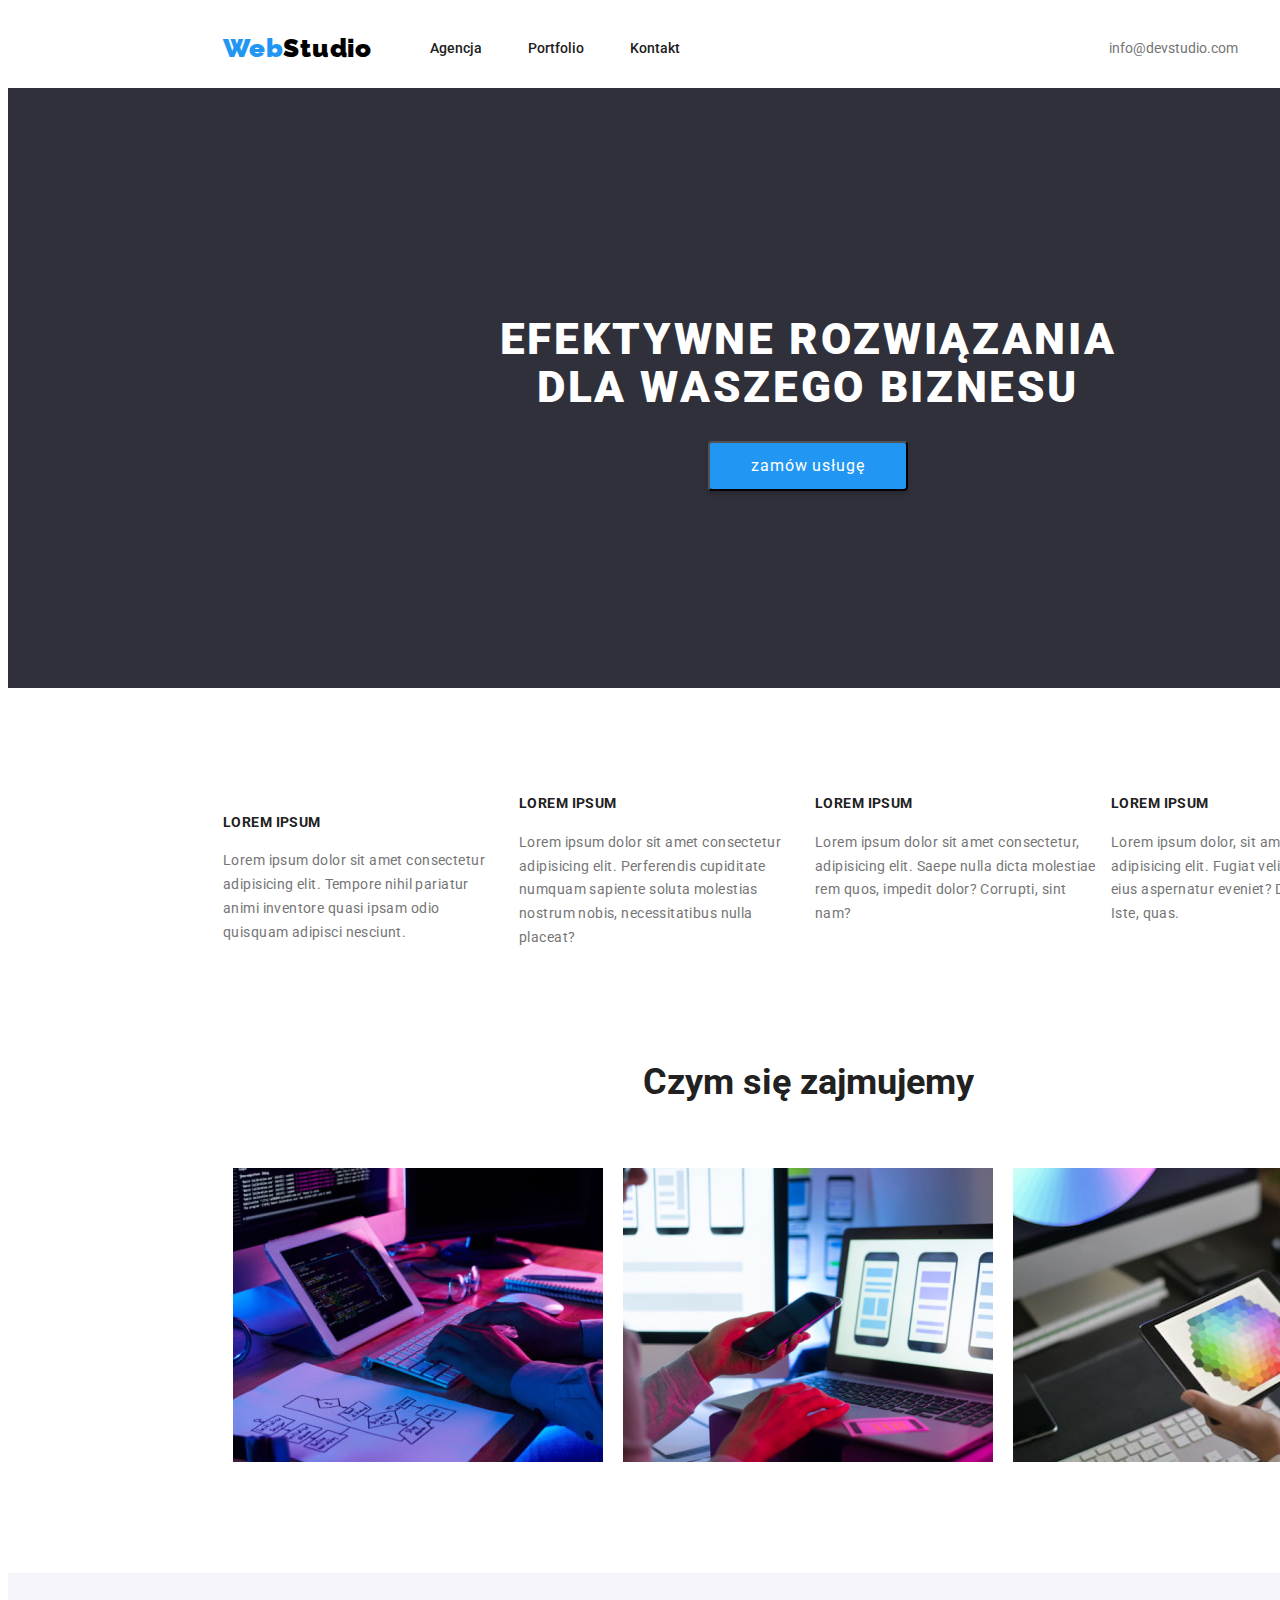
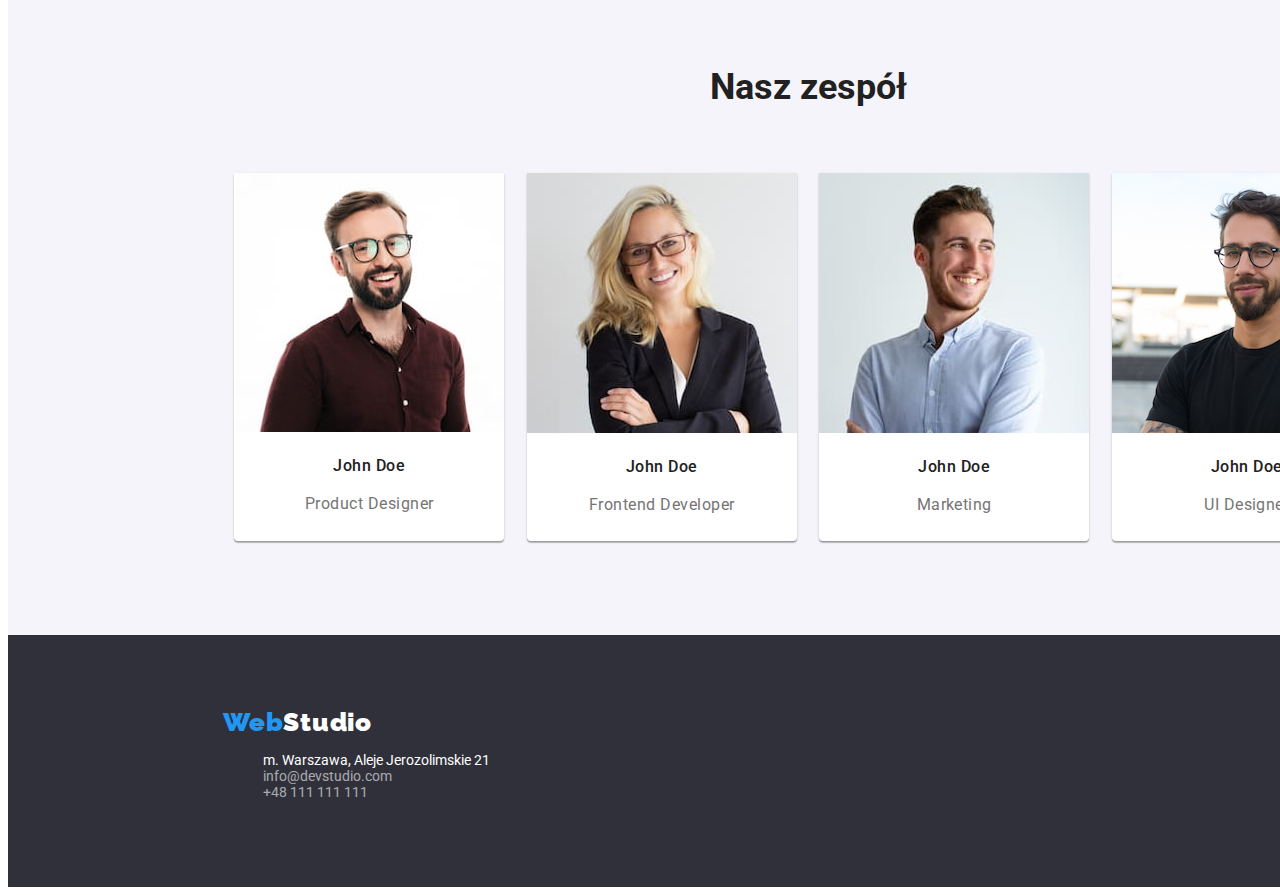
==== index.html @ 0442f5bb "add paddings, container & section class" ====
<!DOCTYPE html>
<html lang="pl">
	<head>
		<meta charset="UTF-8" />
		<meta http-equiv="X-UA-Compatible" content="IE=edge" />
		<meta name="viewport" content="width=device-width, initial-scale=1.0" />
		<link rel="preconnect" href="https://fonts.googleapis.com" />
		<link rel="preconnect" href="https://fonts.gstatic.com" crossorigin />
		<link
			href="https://fonts.googleapis.com/css2?family=Raleway:wght@700&display=swap"
			rel="stylesheet"
		/>
		<link rel="preconnect" href="https://fonts.googleapis.com" />
		<link rel="preconnect" href="https://fonts.gstatic.com" crossorigin />
		<link
			href="https://fonts.googleapis.com/css2?family=Raleway:wght@700&family=Roboto:wght@400;500;900&display=swap"
			rel="stylesheet"
		/>
		<link rel="stylesheet" href="./css/styles.css" />
		<title>Studio</title>
	</head>
	<body>
		<header class="header">
			<div class="container">
				<a class="logo logo__top" href="./index.html"
					><b><span class="logo__item">Web</span>Studio</b></a
				>
				<nav>
					<ul class="navigation__sites">
						<li>
							<a class="navigation__item" href="./index.html" title="Agencja"
								>Agencja</a
							>
						</li>
						<li>
							<a
								class="navigation__item"
								href="./portfolio.html"
								title="Portfolio"
								>Portfolio</a
							>
						</li>
						<li>
							<a class="navigation__item" href="./index.html" title="Kontakt"
								>Kontakt</a
							>
						</li>
					</ul>
				</nav>
				<ul class="address__top">
					<li>
						<a
							class="top__item"
							href="mailto:info@devstudio.com"
							target="_blank"
							rel="noreferrer nofollow noopener"
							>info@devstudio.com</a
						>
					</li>
					<li>
						<a class="top__item" href="tel:+48111111111">+48 111 111 111</a>
					</li>
				</ul>
			</div>
		</header>
		<main class="main">
			<div class="main__title">
				<section class="title__container container">
					<h1 class="main__text">
						EFEKTYWNE ROZWIĄZANIA <br />
						DLA WASZEGO BIZNESU
					</h1>
					<form>
						<button class="button main__button" type="button">
							zamów usługę
						</button>
					</form>
				</section>
			</div>
			<section class="assets">
				<div class="assets__container container">
					<ul class="assets__list">
						<li class="asset__item">
							<h4 class="title__asset">LOREM IPSUM</h4>
							<p class="text__item">
								Lorem ipsum dolor sit amet consectetur adipisicing elit. Tempore
								nihil pariatur animi inventore quasi ipsam odio quisquam
								adipisci nesciunt.
							</p>
						</li>
						<li class="asset__item">
							<h4 class="title__asset">LOREM IPSUM</h4>
							<p class="text__item">
								Lorem ipsum dolor sit amet consectetur adipisicing elit.
								Perferendis cupiditate numquam sapiente soluta molestias nostrum
								nobis, necessitatibus nulla placeat?
							</p>
						</li>
						<li class="asset__item">
							<h4 class="title__asset">LOREM IPSUM</h4>
							<p class="text__item">
								Lorem ipsum dolor sit amet consectetur, adipisicing elit. Saepe
								nulla dicta molestiae rem quos, impedit dolor? Corrupti, sint
								nam?
							</p>
						</li>
						<li class="asset__item">
							<h4 class="title__asset">LOREM IPSUM</h4>
							<p class="text__item">
								Lorem ipsum dolor, sit amet consectetur adipisicing elit. Fugiat
								velit minima debitis, eius aspernatur eveniet? Dicta, explicabo!
								Iste, quas.
							</p>
						</li>
					</ul>
				</div>
			</section>
			<section class="about_work">
				<div class="about_work__container container">
					<h2 class="section__title">Czym się zajmujemy</h2>
					<ul class="about_work__list">
						<li class="photo">
							<img
								class="about_work__photo"
								src="./images/computer.jpg"
								alt="computer"
								width="370"
								height="294"
							/>
						</li>
						<li>
							<img
								class="about_work__photo"
								src="./images/laptop.jpg"
								alt="laptop"
								width="370"
								height="294"
							/>
						</li>
						<li>
							<img
								class="about_work__photo"
								src="./images/tablet.jpg"
								alt="tablet"
								width="370"
								height="294"
							/>
						</li>
					</ul>
				</div>
			</section>
			<section class="team">
				<div class="team__container container">
					<h2 class="section__title">Nasz zespół</h2>
					<ul class="team__list">
						<li class="team__item">
							<img
								class="team__photo"
								src="./images/John_Doe_Product_Manager.jpg"
								alt="John Doe"
							/>
							<p class="team__name">John Doe</p>
							<p class="team__profession">Product Designer</p>
						</li>
						<li class="team__item">
							<img
								class="team__photo"
								src="./images/John_Doe_Frontend_Developer.jpg"
								alt="John Doe"
							/>
							<p class="team__name">John Doe</p>
							<p class="team__profession">Frontend Developer</p>
						</li>
						<li class="team__item">
							<img
								class="team__photo"
								src="./images/John_Doe_Marketing.jpg"
								alt="John Doe"
							/>
							<p class="team__name">John Doe</p>
							<p class="team__profession">Marketing</p>
						</li>
						<li class="team__item">
							<img
								class="team__photo"
								src="./images/John_Doe_UI_Designer.jpg"
								alt="John Doe"
							/>
							<p class="team__name">John Doe</p>
							<p class="team__profession">UI Designer</p>
						</li>
					</ul>
				</div>
			</section>
		</main>
		<footer class="footer">
			<div class="container">
				<a class="logo logo__bottom" href="https://www.devstudio.com"
					><b><span class="logo__item">Web</span>Studio</b></a
				>
				<address>
					<ul class="contact__list">
						<li class="address__item">m. Warszawa, Aleje Jerozolimskie 21</li>
						<li>
							<a
								class="bottom__item"
								href="mailto:info@devstudio.com"
								target="_blank"
								rel="noreferrer nofollow noopener"
							>
								info@devstudio.com</a
							>
						</li>
						<li>
							<a class="bottom__item" href="tel:+48111111111"
								>+48 111 111 111</a
							>
						</li>
					</ul>
				</address>
			</div>
		</footer>
	</body>
</html>
---- css/styles.css ----
/* global border-box */

*,
*::before,
*::after {
    box-sizing: border-box;
}

/* global styles */

:root {
    --background-hover: #2196F3;
    --background-dark: #2F303A;
    --background-color: #FFF;
    --color-primary: #212121;
    --color-text: #757575;
    --color-hover: #2196F3;
    --color-second: #FFF;
}

body {
    font-family: 'Roboto', 'Raleway', sans-serif;
    font-size: 14px;
    font-weight: 400;
    color: var(--color-primary);
    width: 1600px;
}

.container {
    width: 1200px;
    padding: 0 15px;
} 

.section {
    padding: 0 0 94px 0;
} */

/* header */

.header {
    background-color: var(--background-color);
    border-bottom: 1px solid #ECECEC;
}

.header .container {
    display: flex;
    align-items: center;
    justify-content: space-between;
    margin: 0 auto;
    width: 1200px;
    height: 80px;
    
}

.logo {
    display: flex;
    justify-content: start;
    font-family: 'Raleway';
    font-style: normal;
    text-decoration: none;
    font-weight: 700;
    font-size: 26px;
    line-height: 31px;
    letter-spacing: 0.03em;
}

.logo__item {
    color: var(--color-hover);
}

.logo__top {
    color: #000;
}

.navigation__sites {
    list-style-type: none;
    display: flex;
    flex-direction: row;
    gap: 46px;
    padding: 0;
}

.navigation__item {
    text-decoration: none;
    color: var(--color-primary);
    font-weight: 500;
}

.navigation__item:hover,
.navigation__item:focus {
    color: var(--color-hover);
} 

.address__top {
    display: flex;
    justify-content: end;
    list-style-type: none;
    gap: 50px;
    margin-left: 371px;
    padding: 0;
} 

.top__item {
    color: var(--color-text);
    text-decoration: none;
    
}

.top__item:hover,
.top__item:focus {
    color: var(--color-hover);
}

/* main  - title */

.main__title {
    background-color: var(--background-dark);
    margin-bottom: 94px;
}

.title__container {
    display: flex;
    align-items: center;
    justify-content: center;
    flex-direction: column;
    text-align: center;
    margin: 0 auto;
    height: 600px;
    width: 1200px;
}

.main__text {
    
    text-align: center;
    text-transform: uppercase;
    color: var(--color-second);
    font-size: 44px;
    line-height: 1.1;
    font-weight: 900;
    letter-spacing: 0.06em;
}

.button {
    width: 200px;
    height: 50px;
    background-color: var(--background-hover);
    box-shadow: 0px 4px 4px rgba(0, 0, 0, 0.15);
    border-radius: 4px;
}

.main__button {
    color: var(--color-second);
    font-family:'Roboto';
    font-style: normal;
    text-align: center;
    align-items: center;
    font-size: 16px;
    letter-spacing: 0.06em;
}

/* main - assets */

.assets {
    background-color: var(--background-color);
    margin-bottom: 94px;
    
}

.assets__container {
    display: flex;
    width: 1200px;
    justify-content: space-between;
    margin: 0 auto;
}

.assets__list {
    list-style-type: none;
    line-height: 1.6;
    column-count: 4;
    padding-left: 0;
}

.title__asset {
    font-weight: 700;
    font-size: 14px;
    letter-spacing: 0.03em;
    line-height: 1.14;
}

.text__item {
    color: var(--color-text);
    line-height: 1.71;
    letter-spacing: 0.03em;
    
}


/* main - about our work */

.about_work {
    background-color: var(--background-color);
    margin-bottom: 94px;
}

.about_work__container {
    display: flex;
    flex-direction: column;
    justify-content: center;
    width: 1200px;
    margin: 0 auto;
}

.section__title {
    font-size: 36px;
    font-weight: 700;
    line-height: 1.16;
    text-align: center;
    margin: 0 auto;
    padding-bottom: 50px;
}

.about_work__list {
    list-style-type: none;
    display: flex;
    justify-content: space-around;
    padding-left: 0;
}

/* our team */

.team {
    background-color: #F5F4FA;
}

.team__container {
    padding-top: 94px;
    display: flex;
    flex-direction: column;
    justify-content: center;
    width: 1200px;
    margin: 0 auto;
}
.team__list {
    list-style-type: none;
    display: flex;
    justify-content: space-around;
    padding-left: 0;
    margin-bottom: 94px;
}

.team__item {
    height: 368px;
    width: 270px;
    line-height: 1.6;
    font-size: 16px;
    margin: 0 auto;
    background-color: #fff;
    box-shadow: 0px 1px 3px rgba(0, 0, 0, 0.12),
                0px 1px 1px rgba(0, 0, 0, 0.14),
                0px 2px 1px rgba(0, 0, 0, 0.2);
    border-radius: 0px 0px 4px 4px;
}

.team__name {
    text-align: center;
    font-weight: 500;
    line-height: 1.1875;
    letter-spacing: 0.03em;
}

.team__profession {
    color: var(--color-text);
    text-align: center;
    letter-spacing: 00.03em;
    
}

/* PORTFOLIO SITE*/

/* menu buttons */

.menu__list {
    list-style-type: none;
    display: flex;
    justify-content: center;
    text-align: center;
}

.btn__item {
    font-family: 'Roboto';
    font-style: normal;
    font-size: 16px;
    font-weight: 500;
    cursor: pointer;
    border: none;
    border-radius: 4px;
    letter-spacing: 0.03em;
    padding: 6px 22px;;
}

.btn__item:hover,
.btn__item:focus {
    color: var(--color-second);
    background-color: var(--background-hover);
}

.sites__list {
    list-style-type: none;
}

.title__box .title__name {
    font-size: 18px;
    line-height: 36px;
    font-weight: 700;
    letter-spacing: 0.06em;
}

.title__box .title__site {
    color: var(--color-text);
    font-size: 16px;
    line-height: 30px;
}

.title__box--color:hover, .title__box--color:focus {
    color: var(--color-hover);
}

/* footer */

.footer {
    background-color: var(--background-dark);
}

.footer .container {
    display: flex;
    flex-direction: column;
    justify-content: center;
    align-items: start;
    width: 1200px;
    height: 252px;
    margin: 0 auto;

}

.logo__bottom {
    color: var(--color-second);
}

.contact__list {
    font-style: normal;
    list-style-type: none;
    justify-content: flex-start;
}

.address__item {
    color: var(--color-second);
    text-decoration: none;
    cursor: pointer;
    gap: 9px;
}

.bottom__item {
    color: rgba(255, 255, 255, 0.6);
    text-decoration: none;
    margin: 0 auto;
}

.address__item:hover,
.address__item:focus,
.bottom__item:hover,
.bottom__item:focus {
    color: var(--color-hover);
}
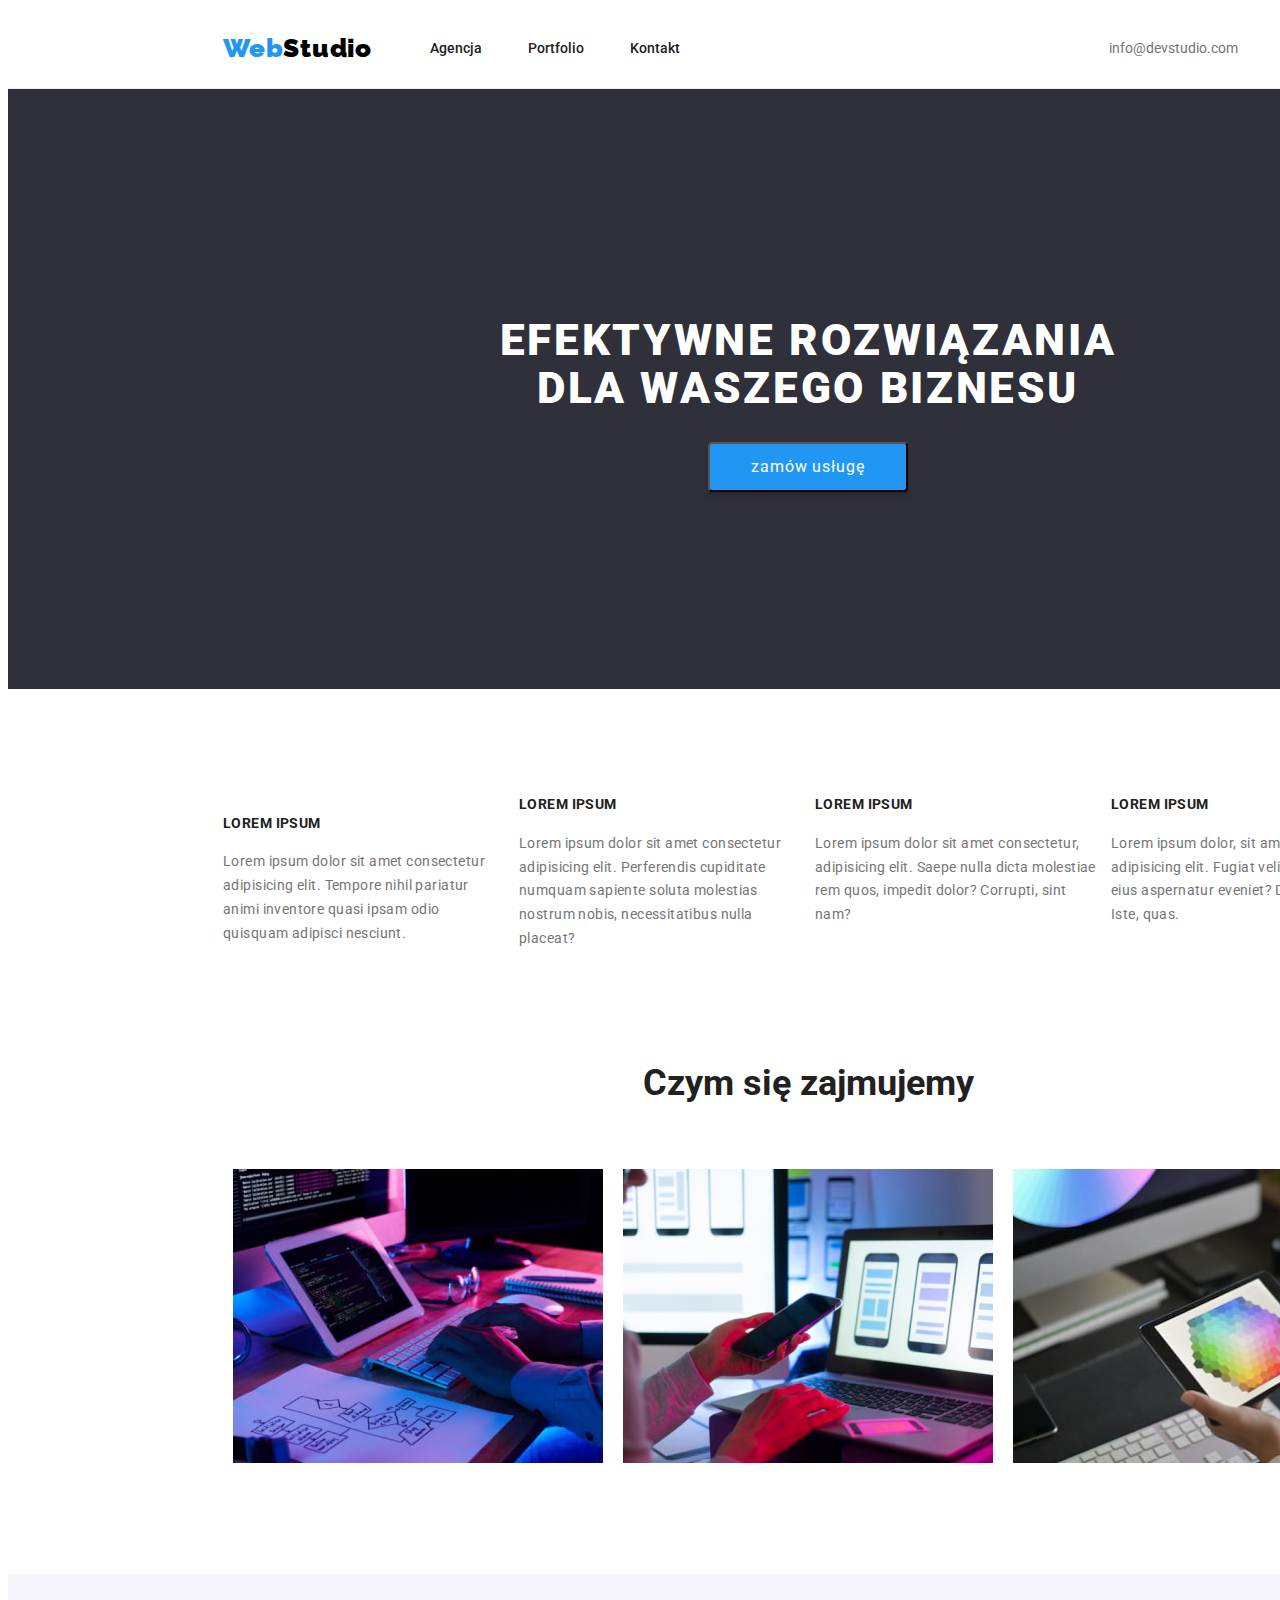
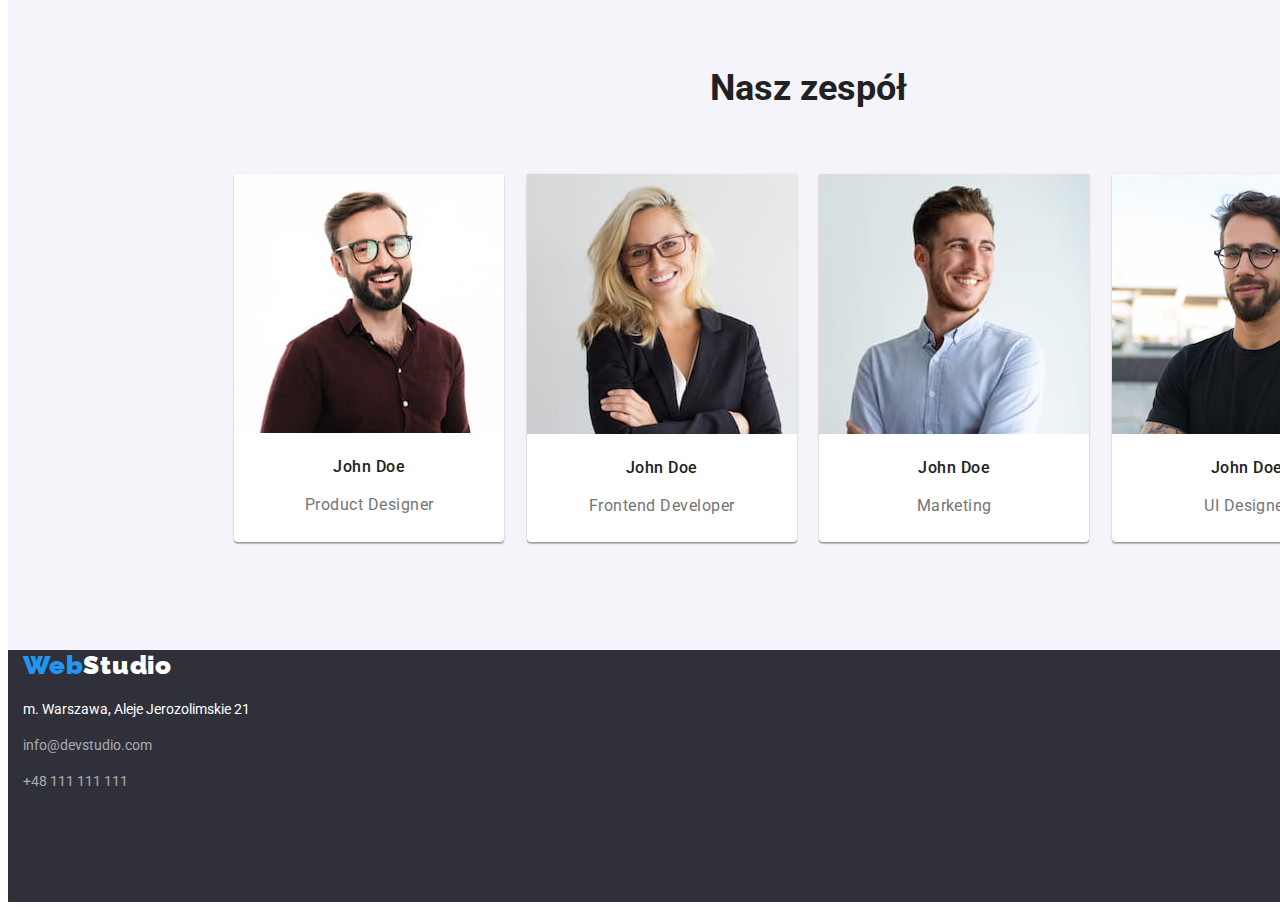
==== commit b6cf51d4: "add grid, changed classes" ====
--- a/index.html
+++ b/index.html
@@ -77,7 +77,7 @@
 					</form>
 				</section>
 			</div>
-			<section class="assets">
+			<section class="assets section">
 				<div class="assets__container container">
 					<ul class="assets__list">
 						<li class="asset__item">
@@ -115,7 +115,7 @@
 					</ul>
 				</div>
 			</section>
-			<section class="about_work">
+			<section class="about_work section">
 				<div class="about_work__container container">
 					<h2 class="section__title">Czym się zajmujemy</h2>
 					<ul class="about_work__list">
@@ -149,7 +149,7 @@
 					</ul>
 				</div>
 			</section>
-			<section class="team">
+			<section class="team section">
 				<div class="team__container container">
 					<h2 class="section__title">Nasz zespół</h2>
 					<ul class="team__list">
@@ -201,9 +201,9 @@
 				<address>
 					<ul class="contact__list">
 						<li class="address__item">m. Warszawa, Aleje Jerozolimskie 21</li>
-						<li>
+						<li class="bottom__item">
 							<a
-								class="bottom__item"
+								class="address__link"
 								href="mailto:info@devstudio.com"
 								target="_blank"
 								rel="noreferrer nofollow noopener"
@@ -211,8 +211,8 @@
 								info@devstudio.com</a
 							>
 						</li>
-						<li>
-							<a class="bottom__item" href="tel:+48111111111"
+						<li class="bottom__item">
+							<a class="address__link" href="tel:+48111111111"
 								>+48 111 111 111</a
 							>
 						</li>
--- a/css/styles.css
+++ b/css/styles.css
@@ -26,14 +26,16 @@
     width: 1600px;
 }
 
+/* global helping class */
+
 .container {
     width: 1200px;
     padding: 0 15px;
 } 
 
 .section {
-    padding: 0 0 94px 0;
-} */
+    padding: 94px 0;
+} 
 
 /* header */
 
@@ -47,7 +49,6 @@
     align-items: center;
     justify-content: space-between;
     margin: 0 auto;
-    width: 1200px;
     height: 80px;
     
 }
@@ -115,7 +116,6 @@
 
 .main__title {
     background-color: var(--background-dark);
-    margin-bottom: 94px;
 }
 
 .title__container {
@@ -162,13 +162,11 @@
 
 .assets {
     background-color: var(--background-color);
-    margin-bottom: 94px;
-    
+    padding-bottom: 0;
 }
 
 .assets__container {
     display: flex;
-    width: 1200px;
     justify-content: space-between;
     margin: 0 auto;
 }
@@ -199,7 +197,6 @@
 
 .about_work {
     background-color: var(--background-color);
-    margin-bottom: 94px;
 }
 
 .about_work__container {
@@ -233,11 +230,9 @@
 }
 
 .team__container {
-    padding-top: 94px;
     display: flex;
     flex-direction: column;
     justify-content: center;
-    width: 1200px;
     margin: 0 auto;
 }
 .team__list {
@@ -245,7 +240,6 @@
     display: flex;
     justify-content: space-around;
     padding-left: 0;
-    margin-bottom: 94px;
 }
 
 .team__item {
@@ -279,11 +273,17 @@
 
 /* menu buttons */
 
+.button__box,
+.photo__box { 
+    margin: 0 auto;
+}
+
 .menu__list {
     list-style-type: none;
     display: flex;
+    text-align: center;
     justify-content: center;
-    text-align: center;
+    align-items: center;
 }
 
 .btn__item {
@@ -295,7 +295,8 @@
     border: none;
     border-radius: 4px;
     letter-spacing: 0.03em;
-    padding: 6px 22px;;
+    padding: 6px 22px;
+    margin:8px
 }
 
 .btn__item:hover,
@@ -304,21 +305,45 @@
     background-color: var(--background-hover);
 }
 
+/* photo box */
+
 .sites__list {
     list-style-type: none;
+    margin: 0;
+    padding: 50px 0 0 0;
+    display: grid;
+    gap: 30px;
+    grid-template-columns: auto auto auto;
+    
+}
+
+.main__portfolio {
+    margin: 0;
+    background: var(--background-color);
+    border: 1px solid #EEEEEE;
+}
+
+.title__box {
+    padding: 20px 24px;
+}
+
+.title__name, 
+.title__site {
+    margin: 0 auto;
 }
 
 .title__box .title__name {
     font-size: 18px;
-    line-height: 36px;
+    line-height: 2;
     font-weight: 700;
     letter-spacing: 0.06em;
+    
 }
 
 .title__box .title__site {
     color: var(--color-text);
     font-size: 16px;
-    line-height: 30px;
+    line-height: 1.875;
 }
 
 .title__box--color:hover, .title__box--color:focus {
@@ -329,17 +354,7 @@
 
 .footer {
     background-color: var(--background-dark);
-}
-
-.footer .container {
-    display: flex;
-    flex-direction: column;
-    justify-content: center;
-    align-items: start;
-    width: 1200px;
     height: 252px;
-    margin: 0 auto;
-
 }
 
 .logo__bottom {
@@ -349,25 +364,28 @@
 .contact__list {
     font-style: normal;
     list-style-type: none;
-    justify-content: flex-start;
+    padding: 20px 0 60px 0;
+    margin: 0;
 }
 
 .address__item {
     color: var(--color-second);
     text-decoration: none;
     cursor: pointer;
-    gap: 9px;
 }
 
 .bottom__item {
+    padding: 20px 0 0 0;
+}
+.address__link {
     color: rgba(255, 255, 255, 0.6);
     text-decoration: none;
-    margin: 0 auto;
-}
-
-.address__item:hover,
-.address__item:focus,
-.bottom__item:hover,
-.bottom__item:focus {
-    color: var(--color-hover);
-}
+    
+}
+
+.address__link:hover,
+.address__link:focus,
+.bottom__link:hover,
+.bottom__link:focus {
+    color: var(--color-hover);
+}
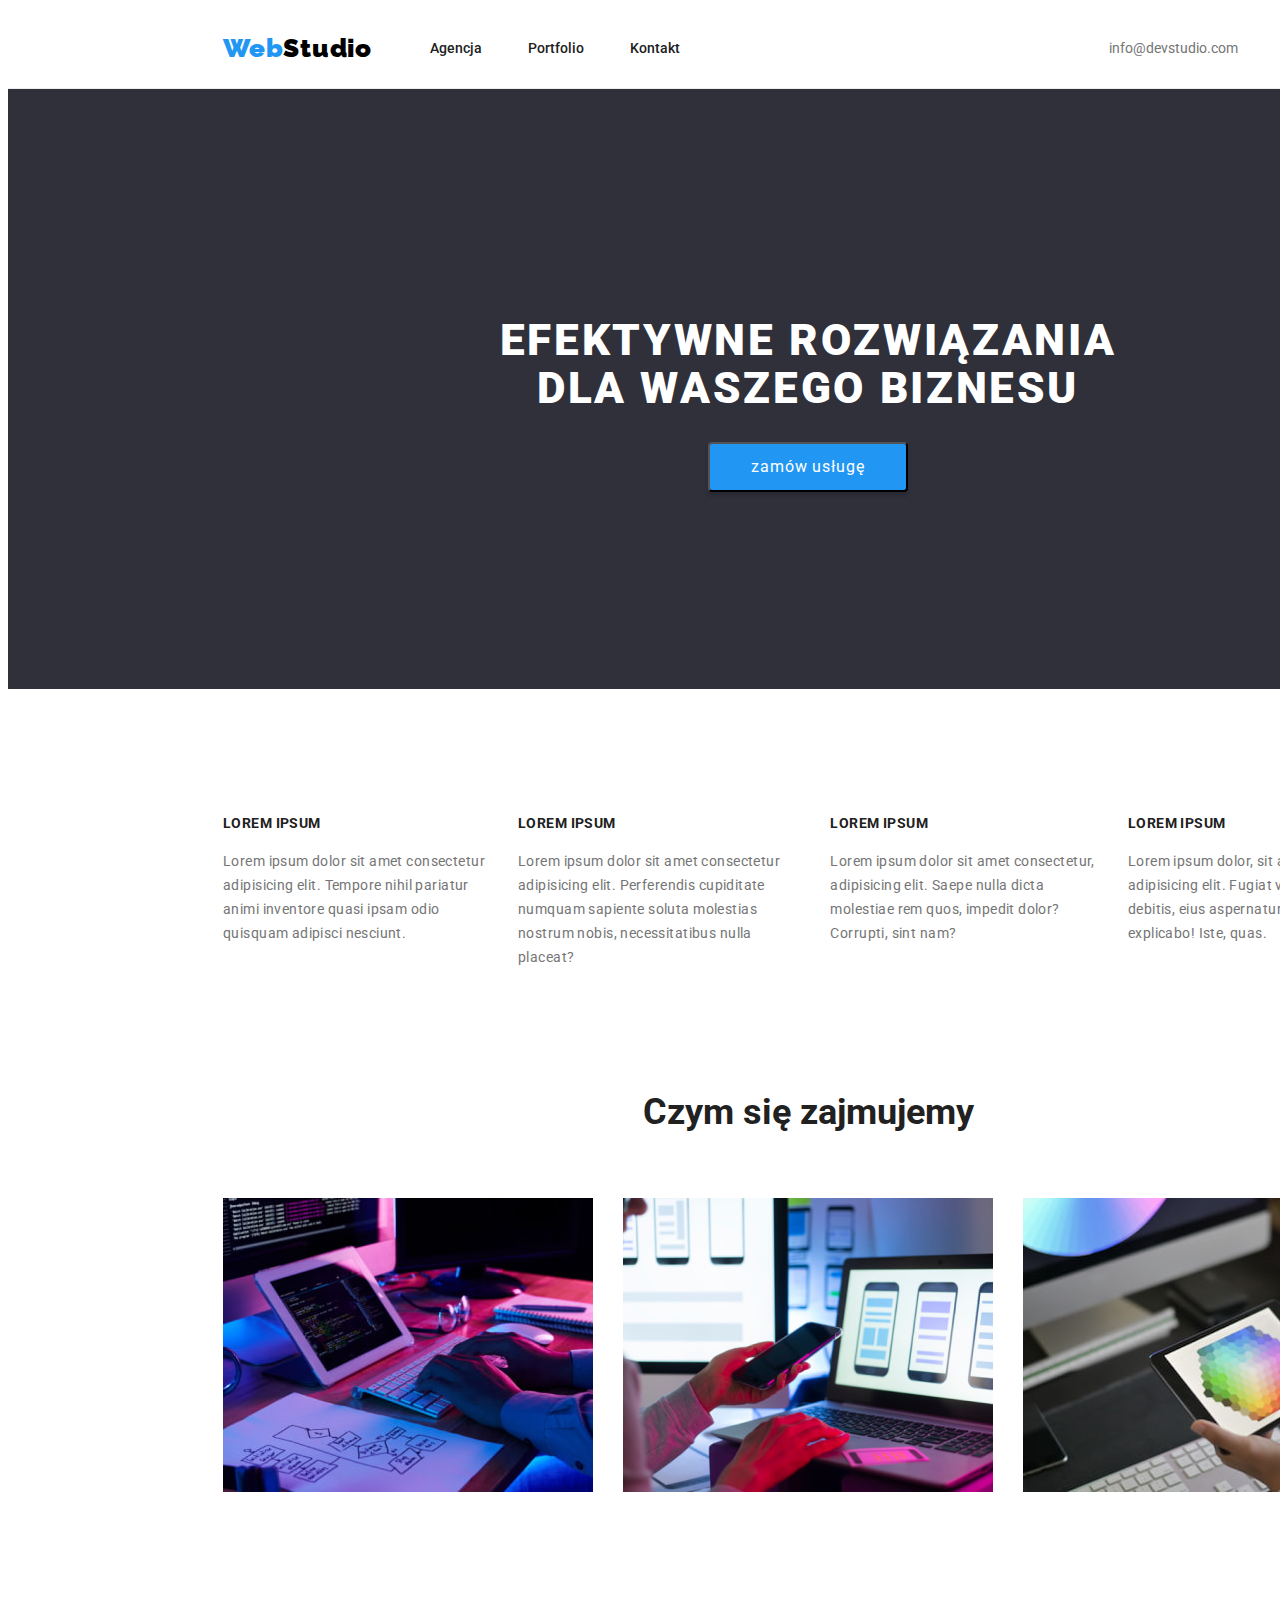
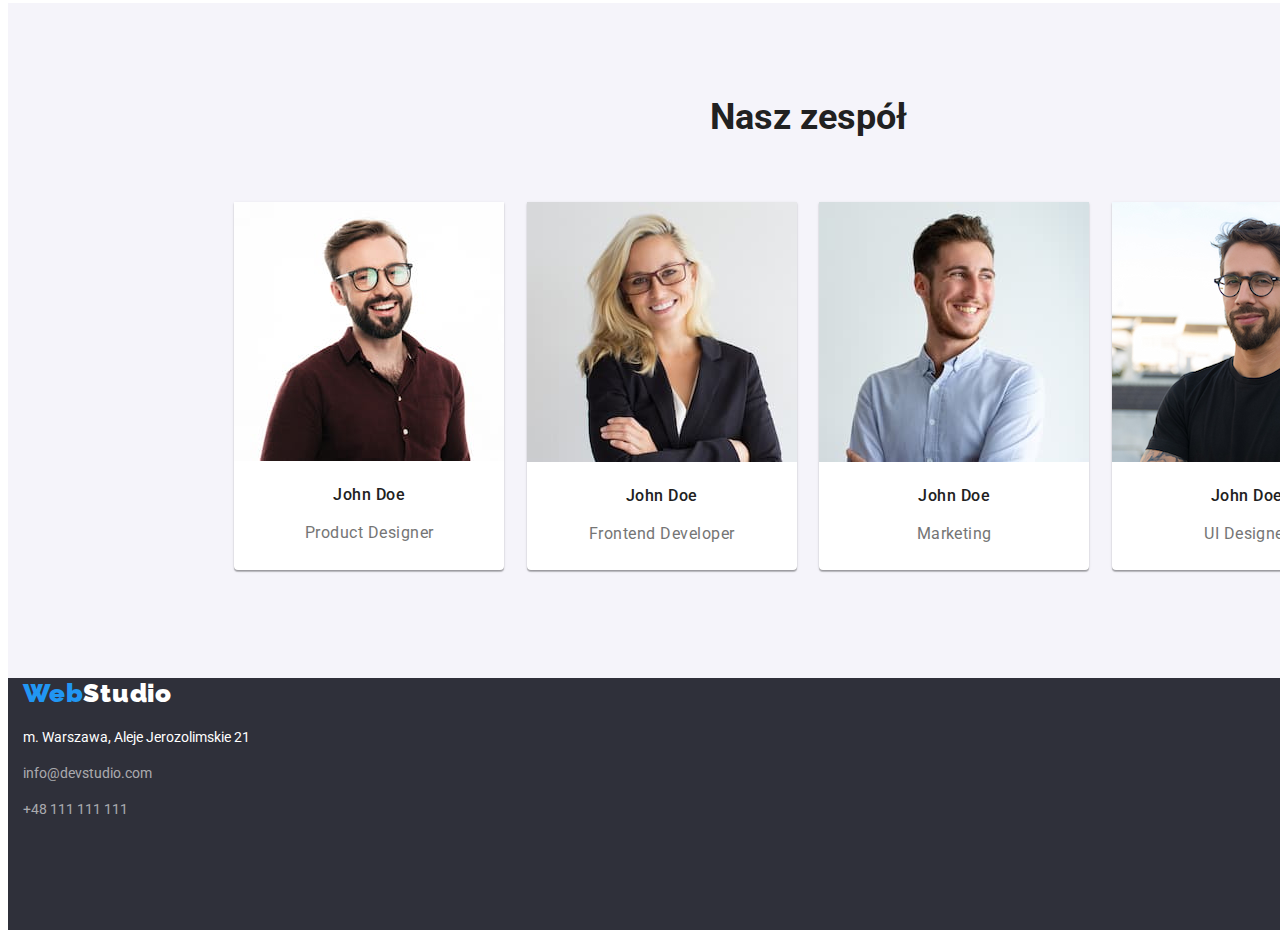
==== commit 81e483d9: "add flex and grid, classes" ====
--- a/index.html
+++ b/index.html
@@ -116,7 +116,7 @@
 				</div>
 			</section>
 			<section class="about_work section">
-				<div class="about_work__container container">
+				<div class="about_work__box container">
 					<h2 class="section__title">Czym się zajmujemy</h2>
 					<ul class="about_work__list">
 						<li class="photo">
--- a/css/styles.css
+++ b/css/styles.css
@@ -172,9 +172,11 @@
 }
 
 .assets__list {
-    list-style-type: none;
+    display: grid;
+    grid-template-columns: auto auto auto auto;
+    list-style-type: none;
+    gap: 30px;
     line-height: 1.6;
-    column-count: 4;
     padding-left: 0;
 }
 
@@ -199,11 +201,10 @@
     background-color: var(--background-color);
 }
 
-.about_work__container {
+.about_work__box {
     display: flex;
     flex-direction: column;
     justify-content: center;
-    width: 1200px;
     margin: 0 auto;
 }
 
@@ -218,9 +219,12 @@
 
 .about_work__list {
     list-style-type: none;
-    display: flex;
-    justify-content: space-around;
+    /* display: flex;
+    justify-content: space-around; */
     padding-left: 0;
+    display: grid;
+    grid-template-columns: auto auto auto;
+    gap: 30px;
 }
 
 /* our team */
@@ -357,6 +361,10 @@
     height: 252px;
 }
 
+.contact__box {
+    padding: 60px 0;
+}
+
 .logo__bottom {
     color: var(--color-second);
 }
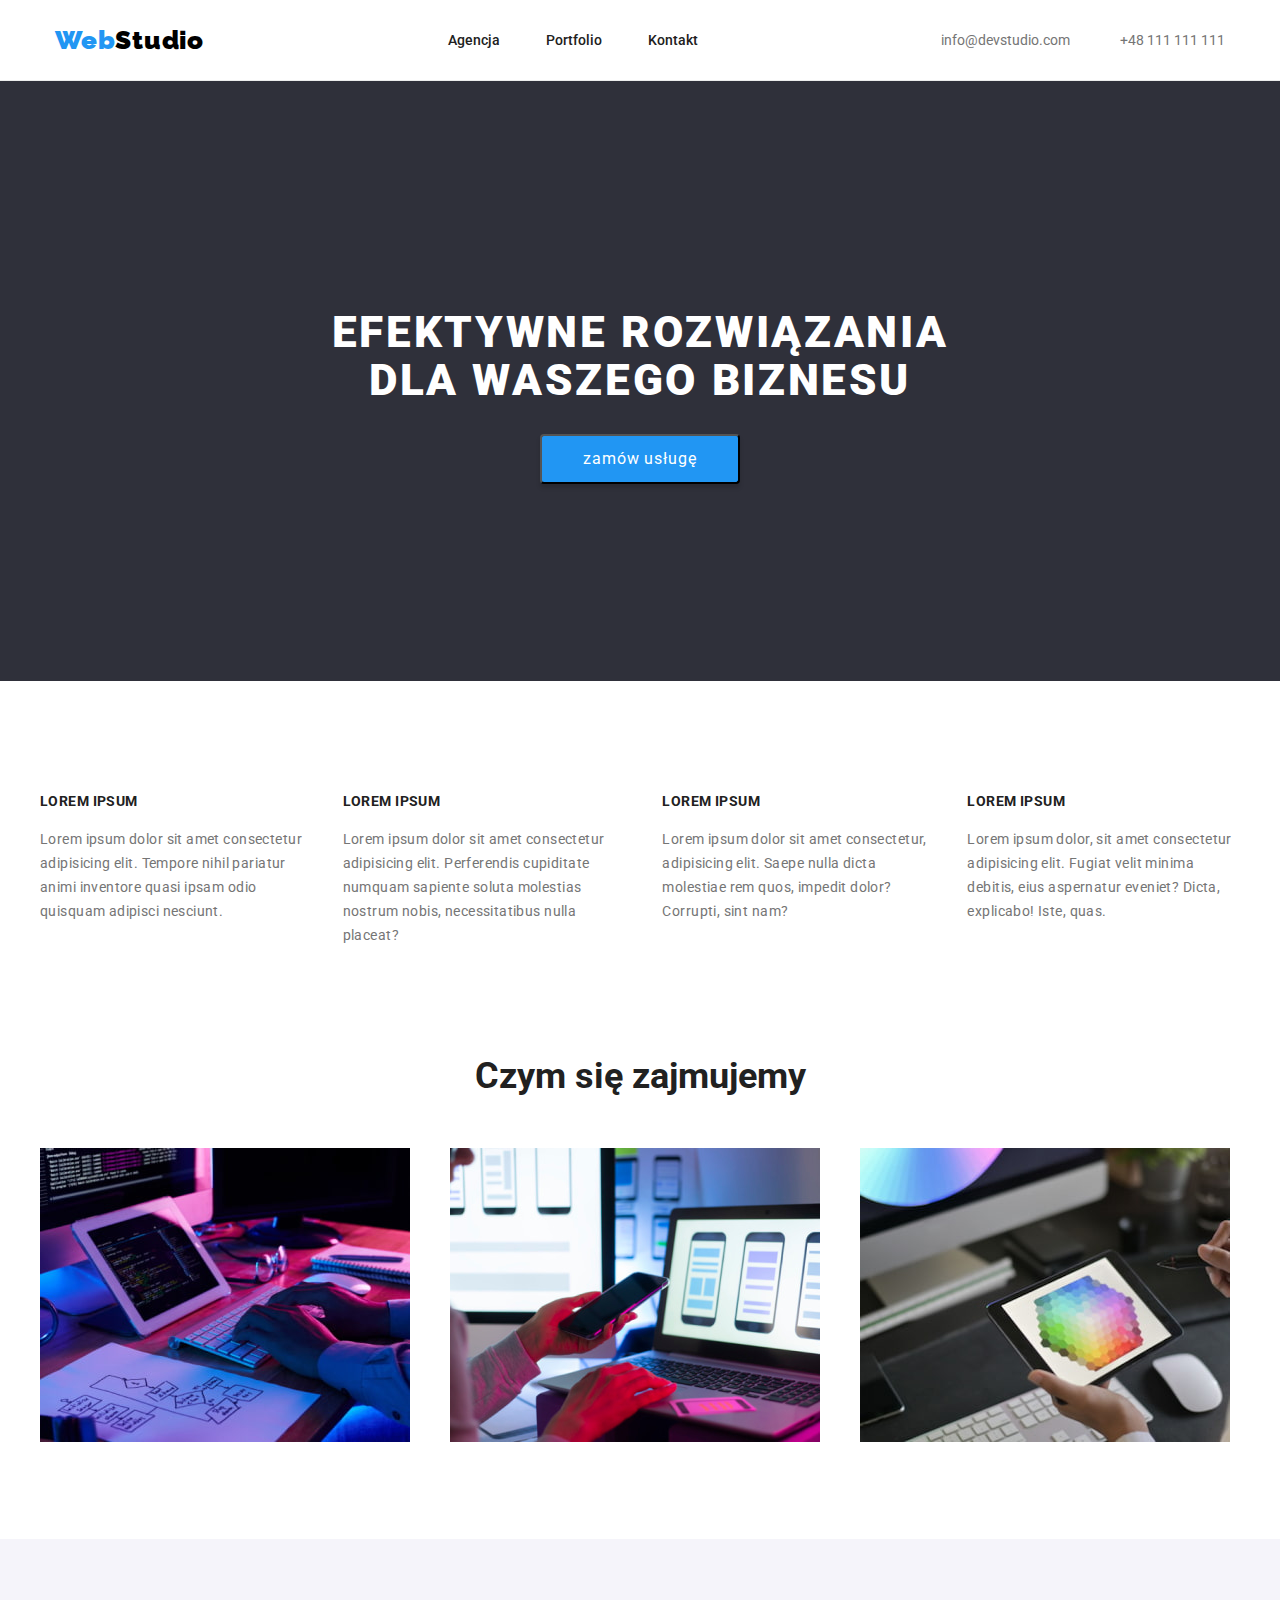
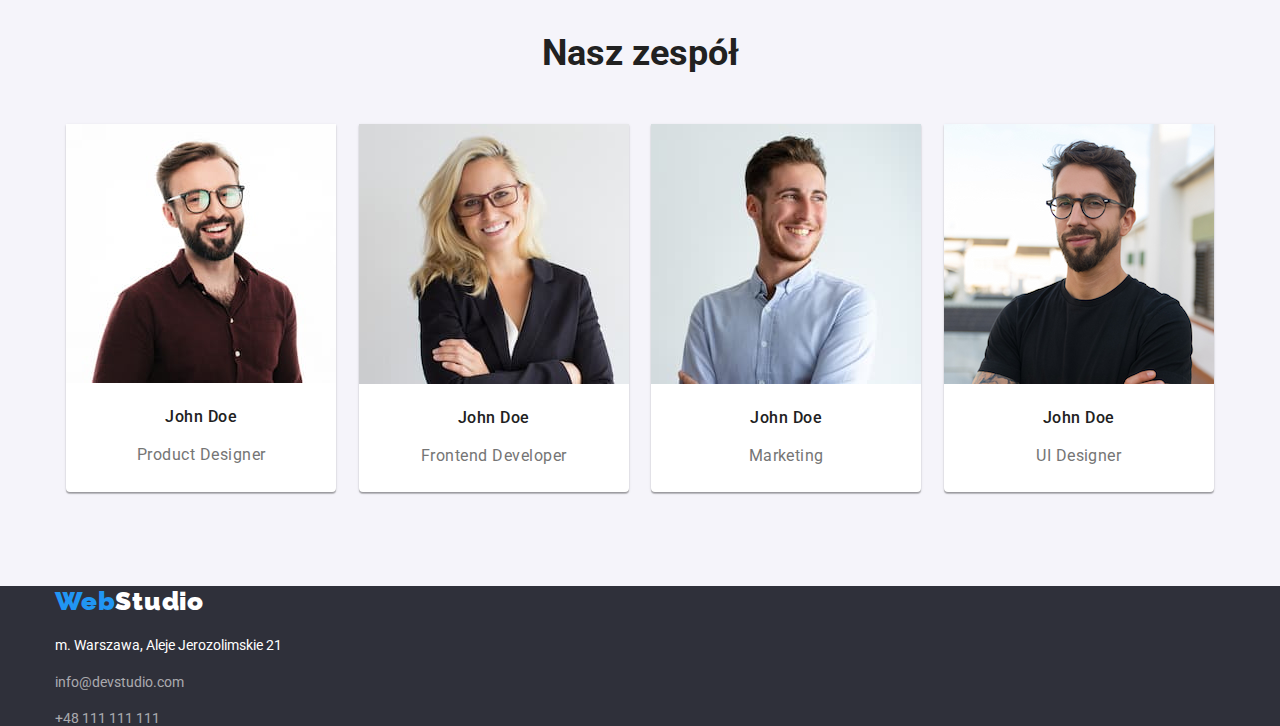
==== commit 83881b6b: "corect css" ====
--- a/index.html
+++ b/index.html
@@ -4,8 +4,10 @@
 		<meta charset="UTF-8" />
 		<meta http-equiv="X-UA-Compatible" content="IE=edge" />
 		<meta name="viewport" content="width=device-width, initial-scale=1.0" />
-		<link rel="preconnect" href="https://fonts.googleapis.com" />
-		<link rel="preconnect" href="https://fonts.gstatic.com" crossorigin />
+		<link
+			rel="stylesheet"
+			href="https://cdnjs.cloudflare.com/ajax/libs/modern-normalize/1.1.0/modern-normalize.css"
+		/>
 		<link
 			href="https://fonts.googleapis.com/css2?family=Raleway:wght@700&display=swap"
 			rel="stylesheet"
@@ -77,80 +79,75 @@
 					</form>
 				</section>
 			</div>
-			<section class="assets section">
-				<div class="assets__container container">
-					<ul class="assets__list">
-						<li class="asset__item">
-							<h4 class="title__asset">LOREM IPSUM</h4>
-							<p class="text__item">
-								Lorem ipsum dolor sit amet consectetur adipisicing elit. Tempore
-								nihil pariatur animi inventore quasi ipsam odio quisquam
-								adipisci nesciunt.
-							</p>
-						</li>
-						<li class="asset__item">
-							<h4 class="title__asset">LOREM IPSUM</h4>
-							<p class="text__item">
-								Lorem ipsum dolor sit amet consectetur adipisicing elit.
-								Perferendis cupiditate numquam sapiente soluta molestias nostrum
-								nobis, necessitatibus nulla placeat?
-							</p>
-						</li>
-						<li class="asset__item">
-							<h4 class="title__asset">LOREM IPSUM</h4>
-							<p class="text__item">
-								Lorem ipsum dolor sit amet consectetur, adipisicing elit. Saepe
-								nulla dicta molestiae rem quos, impedit dolor? Corrupti, sint
-								nam?
-							</p>
-						</li>
-						<li class="asset__item">
-							<h4 class="title__asset">LOREM IPSUM</h4>
-							<p class="text__item">
-								Lorem ipsum dolor, sit amet consectetur adipisicing elit. Fugiat
-								velit minima debitis, eius aspernatur eveniet? Dicta, explicabo!
-								Iste, quas.
-							</p>
-						</li>
-					</ul>
-				</div>
+			<section class="assets section container">
+				<ul class="assets__list">
+					<li class="asset__item">
+						<h4 class="title__asset">LOREM IPSUM</h4>
+						<p class="text__item">
+							Lorem ipsum dolor sit amet consectetur adipisicing elit. Tempore
+							nihil pariatur animi inventore quasi ipsam odio quisquam adipisci
+							nesciunt.
+						</p>
+					</li>
+					<li class="asset__item">
+						<h4 class="title__asset">LOREM IPSUM</h4>
+						<p class="text__item">
+							Lorem ipsum dolor sit amet consectetur adipisicing elit.
+							Perferendis cupiditate numquam sapiente soluta molestias nostrum
+							nobis, necessitatibus nulla placeat?
+						</p>
+					</li>
+					<li class="asset__item">
+						<h4 class="title__asset">LOREM IPSUM</h4>
+						<p class="text__item">
+							Lorem ipsum dolor sit amet consectetur, adipisicing elit. Saepe
+							nulla dicta molestiae rem quos, impedit dolor? Corrupti, sint nam?
+						</p>
+					</li>
+					<li class="asset__item">
+						<h4 class="title__asset">LOREM IPSUM</h4>
+						<p class="text__item">
+							Lorem ipsum dolor, sit amet consectetur adipisicing elit. Fugiat
+							velit minima debitis, eius aspernatur eveniet? Dicta, explicabo!
+							Iste, quas.
+						</p>
+					</li>
+				</ul>
 			</section>
-			<section class="about_work section">
-				<div class="about_work__box container">
-					<h2 class="section__title">Czym się zajmujemy</h2>
-					<ul class="about_work__list">
-						<li class="photo">
-							<img
-								class="about_work__photo"
-								src="./images/computer.jpg"
-								alt="computer"
-								width="370"
-								height="294"
-							/>
-						</li>
-						<li>
-							<img
-								class="about_work__photo"
-								src="./images/laptop.jpg"
-								alt="laptop"
-								width="370"
-								height="294"
-							/>
-						</li>
-						<li>
-							<img
-								class="about_work__photo"
-								src="./images/tablet.jpg"
-								alt="tablet"
-								width="370"
-								height="294"
-							/>
-						</li>
-					</ul>
-				</div>
+			<section class="about_work section container">
+				<h2 class="section__title">Czym się zajmujemy</h2>
+				<ul class="about_work__list">
+					<li class="photo">
+						<img
+							class="about_work__photo"
+							src="./images/computer.jpg"
+							alt="computer"
+							width="370"
+							height="294"
+						/>
+					</li>
+					<li>
+						<img
+							class="about_work__photo"
+							src="./images/laptop.jpg"
+							alt="laptop"
+							width="370"
+							height="294"
+						/>
+					</li>
+					<li>
+						<img
+							class="about_work__photo"
+							src="./images/tablet.jpg"
+							alt="tablet"
+							width="370"
+							height="294"
+						/>
+					</li>
+				</ul>
 			</section>
 			<section class="team section">
-				<div class="team__container container">
+				<div class="container">
 					<h2 class="section__title">Nasz zespół</h2>
 					<ul class="team__list">
 						<li class="team__item">
--- a/css/styles.css
+++ b/css/styles.css
@@ -23,20 +23,26 @@
     font-size: 14px;
     font-weight: 400;
     color: var(--color-primary);
-    width: 1600px;
 }
 
 /* global helping class */
 
 .container {
-    width: 1200px;
+    width: 100%;
+    max-width: 1200px;
     padding: 0 15px;
+    margin: 0 auto;
 } 
 
 .section {
     padding: 94px 0;
 } 
 
+ul {
+    margin: 0;
+    padding: 0;
+}
+
 /* header */
 
 .header {
@@ -74,11 +80,10 @@
 }
 
 .navigation__sites {
-    list-style-type: none;
-    display: flex;
-    flex-direction: row;
+    display: flex;
+    list-style-type: none;
     gap: 46px;
-    padding: 0;
+    margin-left: auto;
 }
 
 .navigation__item {
@@ -94,11 +99,9 @@
 
 .address__top {
     display: flex;
-    justify-content: end;
+    align-items: center;
     list-style-type: none;
     gap: 50px;
-    margin-left: 371px;
-    padding: 0;
 } 
 
 .top__item {
@@ -126,7 +129,6 @@
     text-align: center;
     margin: 0 auto;
     height: 600px;
-    width: 1200px;
 }
 
 .main__text {
@@ -177,7 +179,6 @@
     list-style-type: none;
     gap: 30px;
     line-height: 1.6;
-    padding-left: 0;
 }
 
 .title__asset {
@@ -191,7 +192,6 @@
     color: var(--color-text);
     line-height: 1.71;
     letter-spacing: 0.03em;
-    
 }
 
 
@@ -199,13 +199,6 @@
 
 .about_work {
     background-color: var(--background-color);
-}
-
-.about_work__box {
-    display: flex;
-    flex-direction: column;
-    justify-content: center;
-    margin: 0 auto;
 }
 
 .section__title {
@@ -219,9 +212,6 @@
 
 .about_work__list {
     list-style-type: none;
-    /* display: flex;
-    justify-content: space-around; */
-    padding-left: 0;
     display: grid;
     grid-template-columns: auto auto auto;
     gap: 30px;
@@ -233,17 +223,10 @@
     background-color: #F5F4FA;
 }
 
-.team__container {
-    display: flex;
-    flex-direction: column;
-    justify-content: center;
-    margin: 0 auto;
-}
 .team__list {
     list-style-type: none;
     display: flex;
     justify-content: space-around;
-    padding-left: 0;
 }
 
 .team__item {
@@ -277,14 +260,9 @@
 
 /* menu buttons */
 
-.button__box,
-.photo__box { 
-    margin: 0 auto;
-}
-
 .menu__list {
-    list-style-type: none;
-    display: flex;
+    display: flex;
+    list-style-type: none;
     text-align: center;
     justify-content: center;
     align-items: center;
@@ -300,7 +278,7 @@
     border-radius: 4px;
     letter-spacing: 0.03em;
     padding: 6px 22px;
-    margin:8px
+    margin: 0 8px;
 }
 
 .btn__item:hover,
@@ -312,10 +290,9 @@
 /* photo box */
 
 .sites__list {
-    list-style-type: none;
-    margin: 0;
+    display: grid;
+    list-style-type: none;
     padding: 50px 0 0 0;
-    display: grid;
     gap: 30px;
     grid-template-columns: auto auto auto;
     
@@ -324,11 +301,16 @@
 .main__portfolio {
     margin: 0;
     background: var(--background-color);
-    border: 1px solid #EEEEEE;
+    
+}
+
+.main__photo {
+    display: block;
 }
 
 .title__box {
     padding: 20px 24px;
+    border: 1px solid #EEEEEE;
 }
 
 .title__name, 
@@ -358,7 +340,6 @@
 
 .footer {
     background-color: var(--background-dark);
-    height: 252px;
 }
 
 .contact__box {
@@ -372,8 +353,7 @@
 .contact__list {
     font-style: normal;
     list-style-type: none;
-    padding: 20px 0 60px 0;
-    margin: 0;
+    padding: 20px 0 0 0;
 }
 
 .address__item {
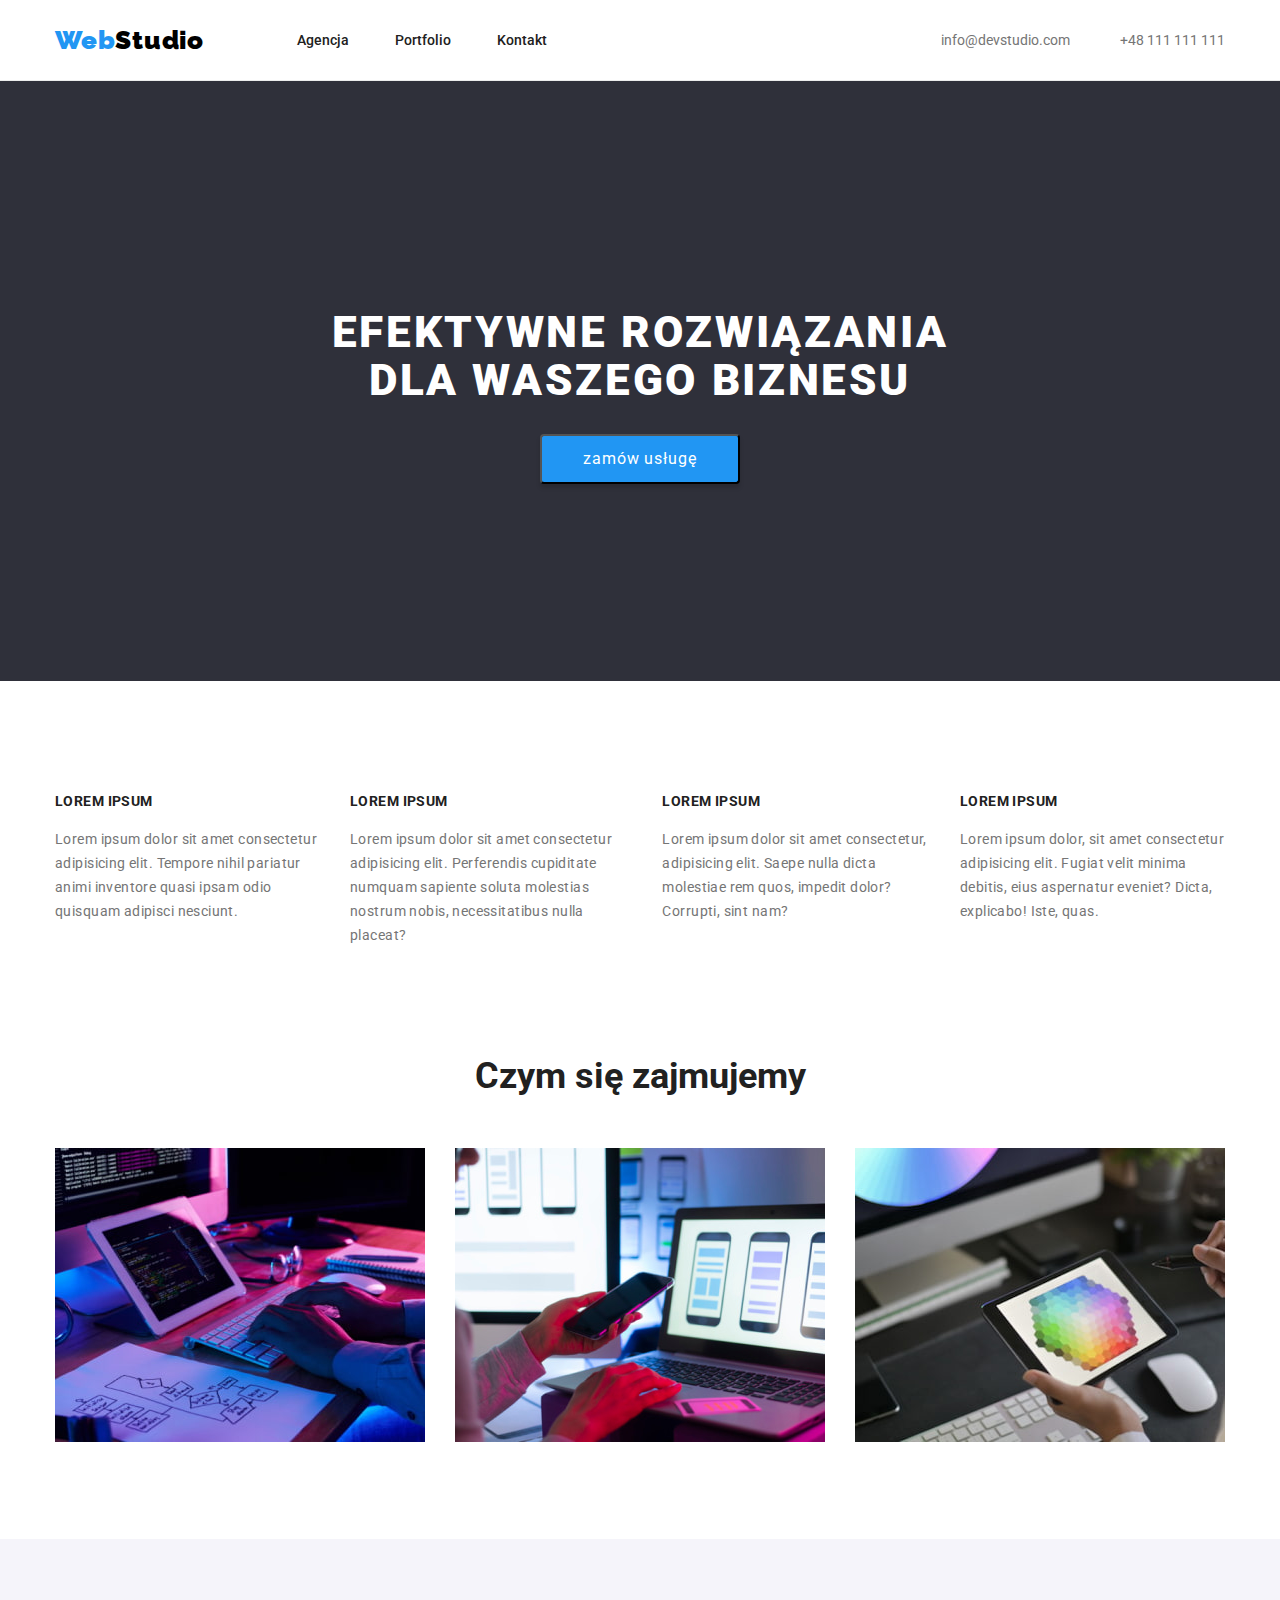
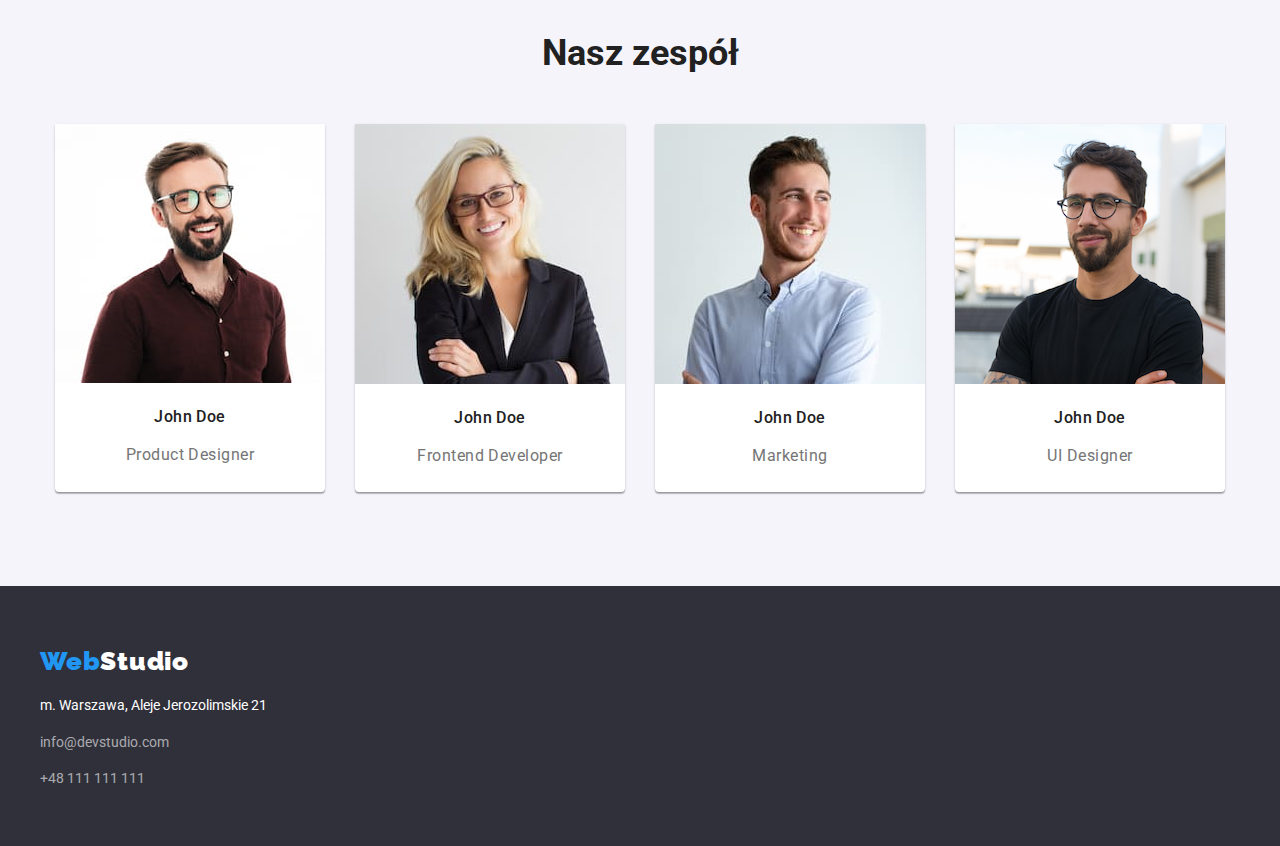
==== commit b972a665: "correct margin" ====
--- a/index.html
+++ b/index.html
@@ -191,7 +191,7 @@
 			</section>
 		</main>
 		<footer class="footer">
-			<div class="container">
+			<div class="container contact__box">
 				<a class="logo logo__bottom" href="https://www.devstudio.com"
 					><b><span class="logo__item">Web</span>Studio</b></a
 				>
--- a/css/styles.css
+++ b/css/styles.css
@@ -35,7 +35,8 @@
 } 
 
 .section {
-    padding: 94px 0;
+    padding-top: 94px;
+    padding-bottom: 94px;
 } 
 
 ul {
@@ -53,7 +54,6 @@
 .header .container {
     display: flex;
     align-items: center;
-    justify-content: space-between;
     margin: 0 auto;
     height: 80px;
     
@@ -65,6 +65,7 @@
     font-family: 'Raleway';
     font-style: normal;
     text-decoration: none;
+    margin-right: 93px;
     font-weight: 700;
     font-size: 26px;
     line-height: 31px;
@@ -101,6 +102,7 @@
     display: flex;
     align-items: center;
     list-style-type: none;
+    margin-left: auto;
     gap: 50px;
 } 
 
@@ -226,7 +228,7 @@
 .team__list {
     list-style-type: none;
     display: flex;
-    justify-content: space-around;
+    justify-content: space-between;
 }
 
 .team__item {
@@ -234,7 +236,6 @@
     width: 270px;
     line-height: 1.6;
     font-size: 16px;
-    margin: 0 auto;
     background-color: #fff;
     box-shadow: 0px 1px 3px rgba(0, 0, 0, 0.12),
                 0px 1px 1px rgba(0, 0, 0, 0.14),
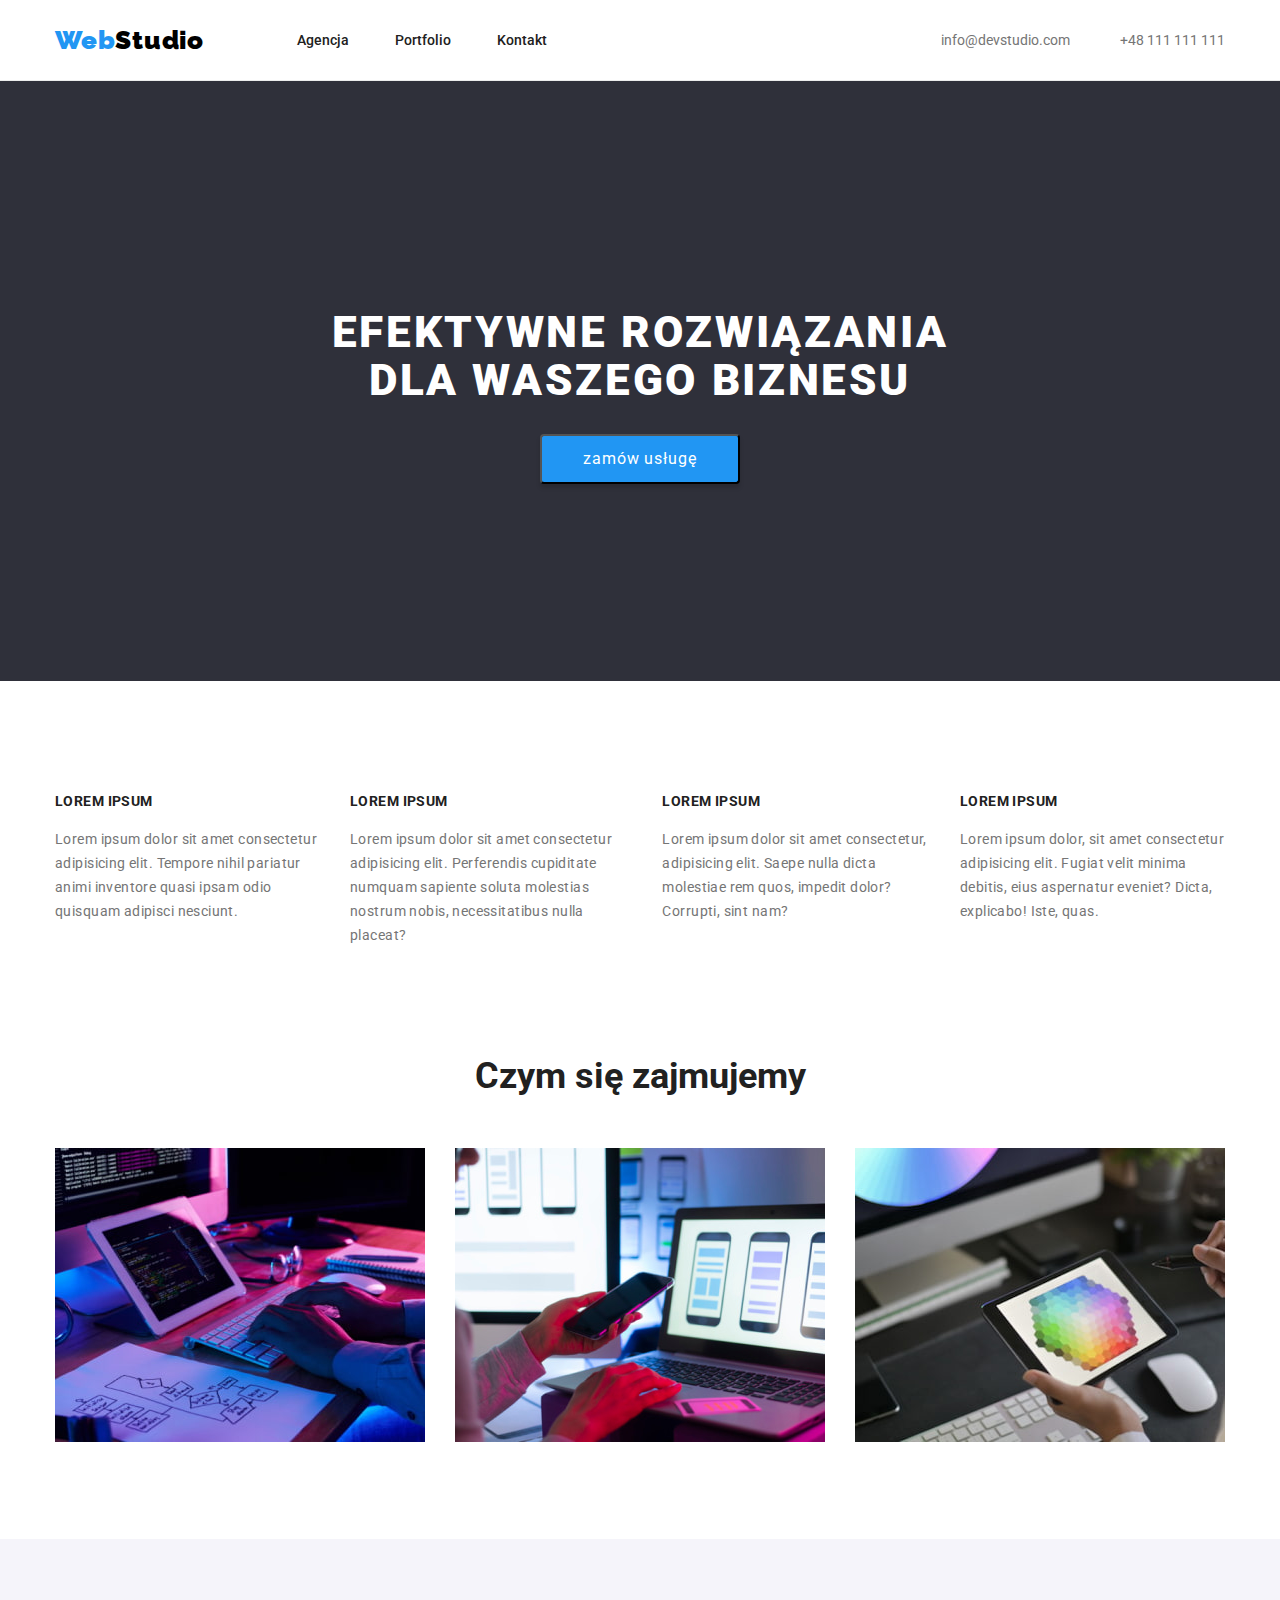
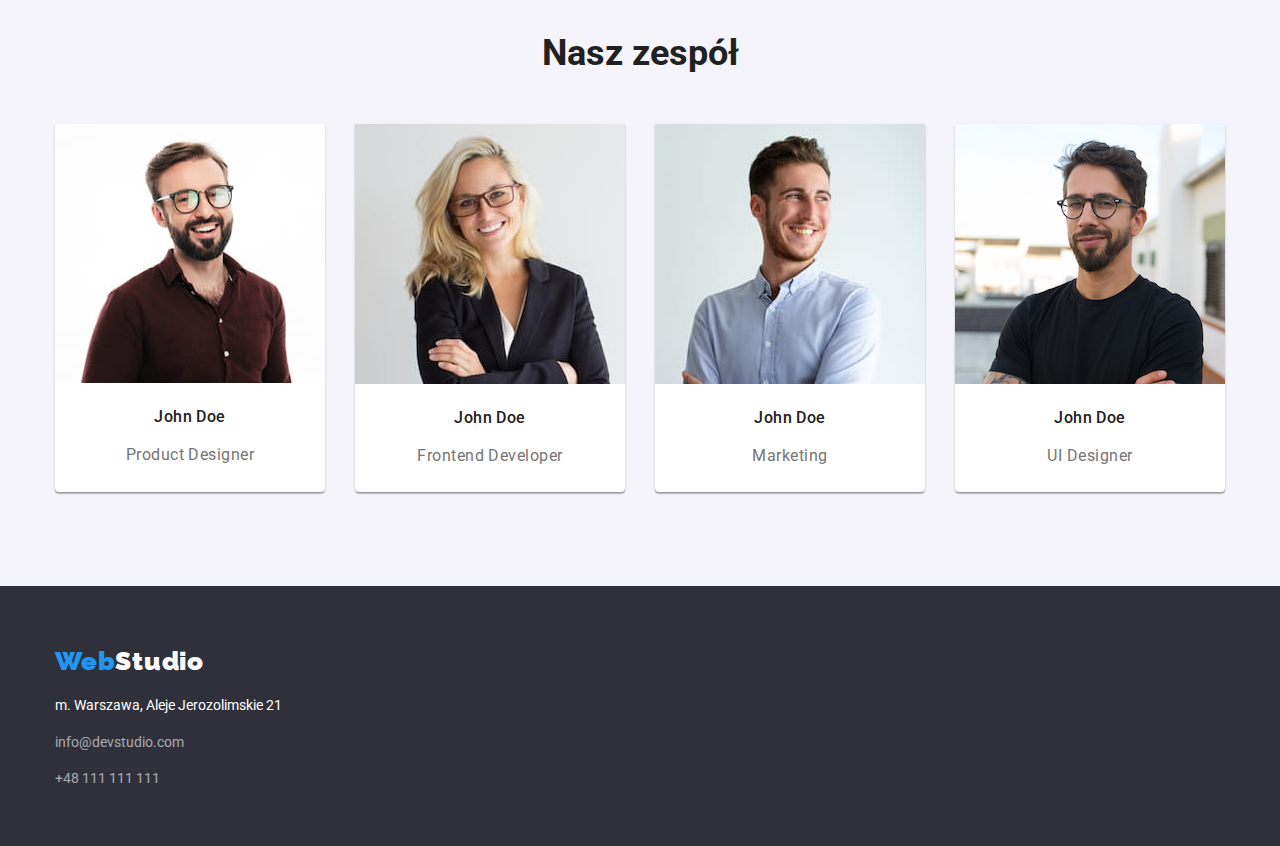
==== commit 20903abc: "change class position" ====
--- a/index.html
+++ b/index.html
@@ -190,8 +190,8 @@
 				</div>
 			</section>
 		</main>
-		<footer class="footer">
-			<div class="container contact__box">
+		<footer class="footer contact__box">
+			<div class="container">
 				<a class="logo logo__bottom" href="https://www.devstudio.com"
 					><b><span class="logo__item">Web</span>Studio</b></a
 				>
